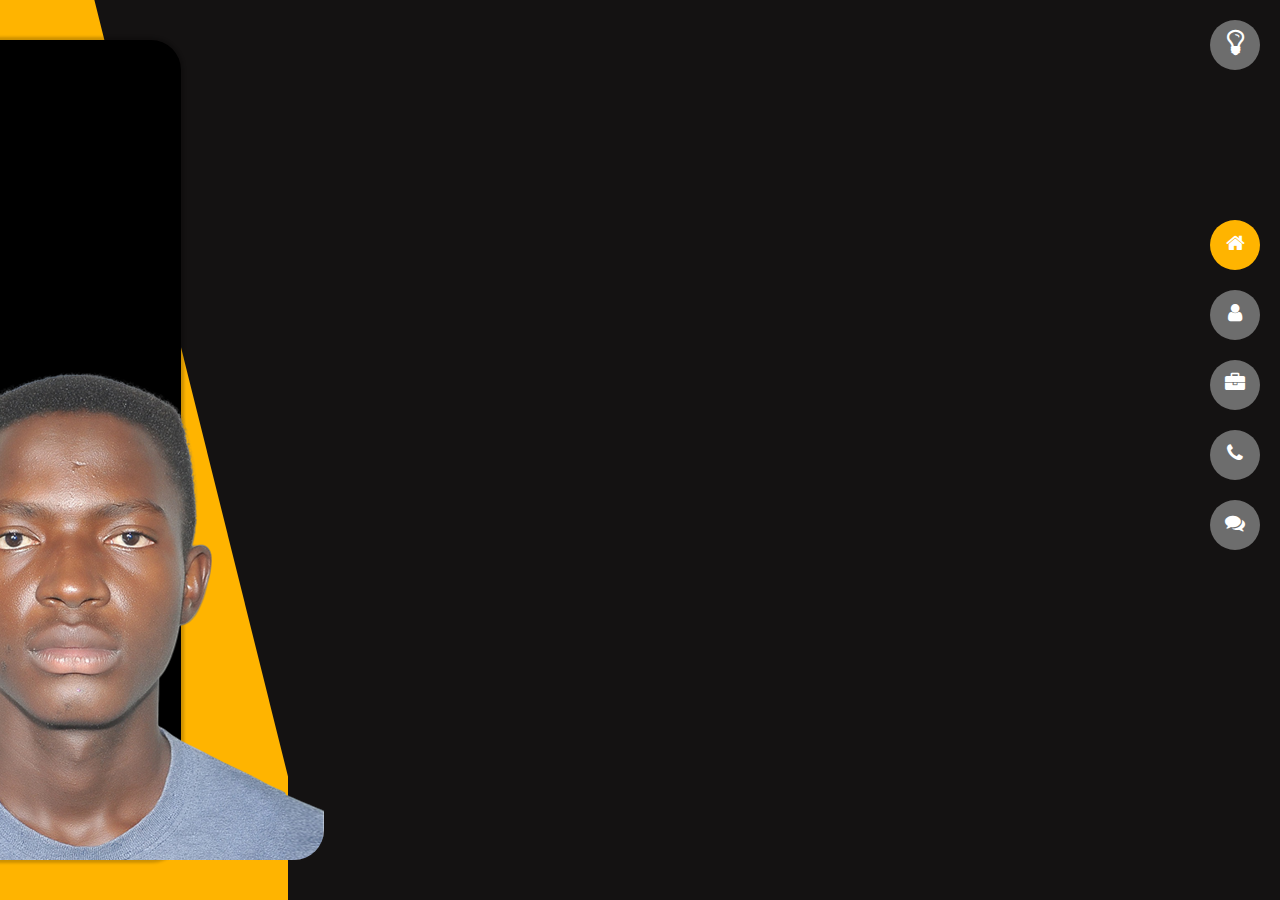
==== index.html @ b3ec1da5 "first commit" ====
<!DOCTYPE html>
<html lang="en">
<head>
    <meta charset="UTF-8">
    <meta http-equiv="X-UA-Compatible" content="IE=edge">
    <meta name="viewport" content="width=device-width, initial-scale=1.0">
    <title>Document</title>
    <link rel="stylesheet" href="style.css">
    <link rel="stylesheet" href="https://cdnjs.cloudflare.com/ajax/libs/font-awesome/4.7.0/css/font-awesome.min.css">
</head>
<body>
    <div class="container">
        <div class="yellow"></div>
        <div class="picture" style="display: flex">
            <div class="images"><img src="./images/CYUBAHIRO_Theotime.png" alt=""></div>
        </div>

        <div class="slideBar">
            <ul>
                <li><div class="dot"><i class="fa fa-lightbulb-o" style="font-size:30px;color:white;margin-top: 7px;"></i></div> </li>
                <div style="margin-top: 150px">
                    <li>
                        <a href="index.html">
                            <div class="dot" id="active">
                                <i class="fa fa-home" style="font-size:20px;color:white;margin-top: 5px;"></i>Home
                            </div>
                        </a>
                    </li>
                    <li>
                        <a href="about.html">
                            <div class="dot"><i class="fa fa-user" style="font-size:20px;color:white;margin-top: 5px;"></i>
                            </div>
                        </a>
                    </li>
                    <li><div class="dot"><i class="fa fa-briefcase" style="font-size:20px;color:white;margin-top: 5px;"></i></div></li>
                    <li><div class="dot"><i class="fa fa-phone" style="font-size:20px;color:white;margin-top: 5px;"></i></div></li>
                    <li><div class="dot"><i class="fa fa-comments" style="font-size:20px;color:white;margin-top: 5px;"></i></div></li>
                </div>
            </ul>
        </div>
    </div>
</body>
</html>
---- style.css ----
body{
    background-color: #141212;
}

html,body{
    margin: 0;
    padding: 0;
}

a{
    text-decoration: none;
}

.container{
    display: flex;

}

/* .head{
   min-width: 100vh; 
   background-color: yellow;
   height: 15%;
   text-align: center;
   vertical-align: middle;
   line-height: 90px; 
   font-size: 100px;
   color: rgba(185,182,182,25);
   position: relative;
    z-index:100;
} */
.head{
    min-width: 100%;
    /* background-color: yellow; */
   height: 15%;
    text-align: center;
   vertical-align: middle;
   line-height: 90px;
    position: absolute;
    font-size: 70px;
    z-index:100;
    color: #FFB400;
    opacity: 100%;
    font-weight: bold;
}

#behind{
    min-width: 100%;
    vertical-align: middle;
    line-height: 90px;
    margin-left: 600px;
    font-size: 90px;
    color: rgba(185,182,182,15);
    opacity: 0.2;
    font-weight: bold;
}

.yellow::before{
    background-color: #141212;
    height: 150%;
    width: 150%;
    position: absolute;
    content: '';
    transform: rotate(-14deg);
    left: 70%;
    top: -30%;
}

.yellow{
    position: relative;
    background-color: #FFB400;
    min-height: 100vh;
    width: 26.3%;
    overflow: hidden;
}

.picture{
    position: relative;
    background-color: #000000;
    min-height: 88vh;
    width: 32.5%;
    margin: 40px;
    border-radius: 30px;
    right: 56vh;
    box-shadow: 0px 0px 3px 3px rgba(0,0,0,0.2);
}

img{
    position: absolute;
    bottom: 0px;
    border-radius: 30px;
}

.slideBar{
    background-color: #141212;
    min-height: 100vh;
    margin-left: 425px;
}
#active{
    background: #FFB400;
}

.dot {
    width: 50px;
    height: 50px;
    line-height: 50px;
    border-radius: 50%;
    background: #6D6D6D;
    color: #fff;
    text-align: center;
    margin: 20px;
    overflow: hidden;
}
.dot1 {
    line-height: 25px;
    border-radius: 50px ;
    background: #FFB400;
}

/* .dot:hover{
    width: 100px;
} */

li{

    list-style-type: none
}

.container-fluid{
    background-color: #000000;
    min-height: 100vh;
    width: 100%;
    display: flex;
}

.content-about{
    width: 91%;
    min-height: 100vh;
}

.sidebar{
    width: 9%;
    min-height: 100vh;
    background-color: #000000;
}

.abouts{
    display: flex;
    min-height: 85%;
}

.information{
    width: 40%;
    margin: 50px;
}

.experince{
    width: 60%;
    background-color: blue;
}
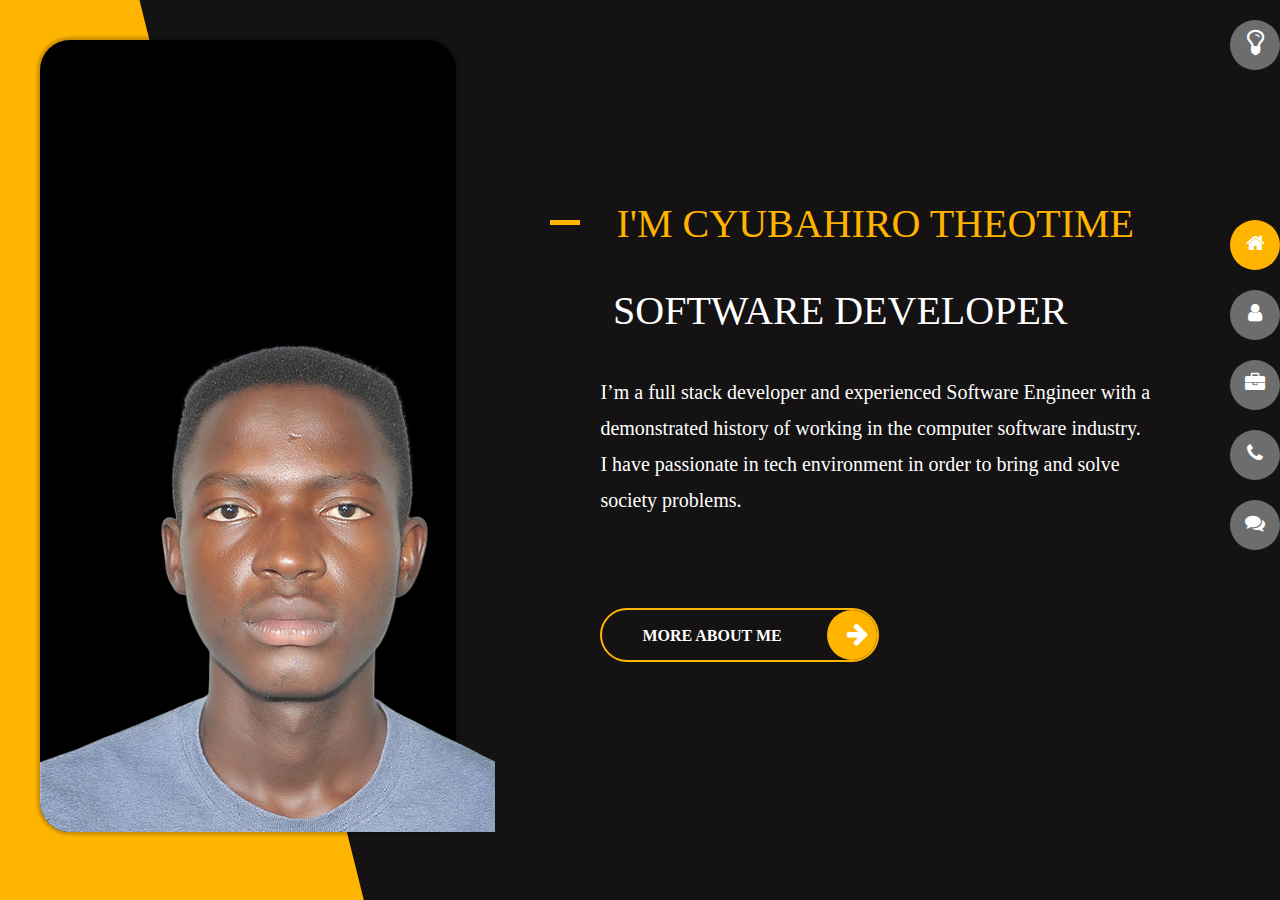
==== commit 5c612dd7: "finish working on index page" ====
--- a/index.html
+++ b/index.html
@@ -1,5 +1,6 @@
 <!DOCTYPE html>
 <html lang="en">
+
 <head>
     <meta charset="UTF-8">
     <meta http-equiv="X-UA-Compatible" content="IE=edge">
@@ -8,13 +9,88 @@
     <link rel="stylesheet" href="style.css">
     <link rel="stylesheet" href="https://cdnjs.cloudflare.com/ajax/libs/font-awesome/4.7.0/css/font-awesome.min.css">
 </head>
+
 <body>
     <div class="container">
-        <div class="yellow"></div>
+        <div class="leftSide">
+            <div class="yellow">
+                <div class="picture" style="display: flex">
+                    <div class="images"><img src="./images/CYUBAHIRO_Theotime.png" alt=""></div>
+                </div>
+            </div>
+        </div>
+        <div class="middleSide">
+            <div style="width: 30px; height: 5px; background-color: #FFB400;margin-top: 220px;"></div>
+            <div style="margin-left: 20px;">
+                <p style="color: #FFB400; text-align: center;margin-top: 200px; font-size:40px;"> I'M CYUBAHIRO THEOTIME
+                </p>
+                <p style="color: white; text-align: center;font-size:40px; margin-right: 70px;">SOFTWARE DEVELOPER</p>
+                <p style="color: white; font-size: 20px; line-height: 1.8;">I’m a full stack developer and experienced
+                    Software Engineer with a <br>
+                    demonstrated history of working in the computer software industry. <br>
+                    I have passionate in tech environment in order to bring and solve <br>
+                    society problems. </p>
+
+                <a href="about.html">
+                    <div
+                    style="margin-top: 90px; border: 2px solid #FFB400; border-radius: 50px; display: flex; width: 50%; height: 50px; background-color: rgb(255, 180, 0, 0); line-height: 50px;">
+                    <div style="width: 75%;">
+                        <span
+                            style="text-align: center;vertical-align: middle;line-height: 50px; margin-left: 40px; color: white; font-weight: bold;">MORE ABOUT ME</span>
+                    </div>
+                    <div class="dot1" style="width: 20%; margin-left: 35px;">
+                        <i class="fa fa-arrow-right"
+                            style="margin-left: 20px; font-size:25px; line-height: 50px; color:white"></i>
+                    </div>
+                </div>
+                </a>
+            </div>
+        </div>
+        <div class="rightSide">
+            <ul>
+                <li>
+                    <div class="dot"><i class="fa fa-lightbulb-o"
+                            style="font-size:30px;color:white;margin-top: 7px;"></i></div>
+                </li>
+                <div style="margin-top: 150px">
+                    <li>
+                        <a href="index.html">
+                            <div class="dot" id="active">
+                                <i class="fa fa-home" style="font-size:20px;color:white;margin-top: 5px;"></i>Home
+                            </div>
+                        </a>
+                    </li>
+                    <li>
+                        <a href="about.html">
+                            <div class="dot"><i class="fa fa-user"
+                                    style="font-size:20px;color:white;margin-top: 5px;"></i>
+                            </div>
+                        </a>
+                    </li>
+                    <li>
+                        <div class="dot"><i class="fa fa-briefcase"
+                                style="font-size:20px;color:white;margin-top: 5px;"></i></div>
+                    </li>
+                    <li>
+                        <div class="dot"><i class="fa fa-phone" style="font-size:20px;color:white;margin-top: 5px;"></i>
+                        </div>
+                    </li>
+                    <li>
+                        <div class="dot"><i class="fa fa-comments"
+                                style="font-size:20px;color:white;margin-top: 5px;"></i></div>
+                    </li>
+                </div>
+        </div>
+    </div>
+</body>
+
+</html>
+
+<!-- <div class="yellow"></div>
         <div class="picture" style="display: flex">
             <div class="images"><img src="./images/CYUBAHIRO_Theotime.png" alt=""></div>
         </div>
-
+        
         <div class="slideBar">
             <ul>
                 <li><div class="dot"><i class="fa fa-lightbulb-o" style="font-size:30px;color:white;margin-top: 7px;"></i></div> </li>
@@ -37,7 +113,4 @@
                     <li><div class="dot"><i class="fa fa-comments" style="font-size:20px;color:white;margin-top: 5px;"></i></div></li>
                 </div>
             </ul>
-        </div>
-    </div>
-</body>
-</html>+        </div> -->--- a/style.css
+++ b/style.css
@@ -15,6 +15,120 @@
     display: flex;
 
 }
+
+.leftSide {
+    width: 43%;
+    min-height: 100vh;
+}
+
+.yellow::before{
+    background-color: #141212;
+    height: 150%;
+    width: 100%;
+    position: absolute;
+    content: '';
+    transform: rotate(-14deg);
+    left: 50%;
+    top: -30%;
+}
+
+.yellow{
+    position: relative;
+    background-color: #FFB400;
+    min-height: 100vh;
+    width: 90%;
+    overflow: hidden;
+}
+
+.middleSide {
+    width: 50%;
+    min-height: 100vh;
+    display: flex;
+}
+
+.rightSide {
+    width: 7%;
+    min-height: 100vh;
+}
+
+.dot {
+    width: 50px;
+    height: 50px;
+    line-height: 50px;
+    border-radius: 50%;
+    background: #6D6D6D;
+    color: #fff;
+    text-align: center;
+    margin: 20px 0px 0px 0px;
+    overflow: hidden;
+}
+
+.picture{
+    position: relative;
+    background-color: #000000;
+    min-height: 88vh;
+    width: 84%;
+    margin: 40px;
+    border-radius: 30px;
+    /* right: 56vh; */
+    box-shadow: 0px 0px 3px 3px rgba(0,0,0,0.2);
+}
+
+img{
+    position: absolute;
+    bottom: 0px;
+    border-radius: 30px;
+}
+
+.dot1 {
+    line-height: 50px;
+    border-radius: 50px ;
+    background: #FFB400;
+}
+
+.bigButton:hover{
+    background-color: #FFB400;
+}
+
+
+
+
+
+
+
+
+
+
+
+
+
+
+
+
+
+
+
+
+
+
+
+
+
+
+
+
+
+
+
+
+
+
+
+
+
+
+
+
 
 /* .head{
    min-width: 100vh; 
@@ -54,41 +168,9 @@
     font-weight: bold;
 }
 
-.yellow::before{
-    background-color: #141212;
-    height: 150%;
-    width: 150%;
-    position: absolute;
-    content: '';
-    transform: rotate(-14deg);
-    left: 70%;
-    top: -30%;
-}
-
-.yellow{
-    position: relative;
-    background-color: #FFB400;
-    min-height: 100vh;
-    width: 26.3%;
-    overflow: hidden;
-}
-
-.picture{
-    position: relative;
-    background-color: #000000;
-    min-height: 88vh;
-    width: 32.5%;
-    margin: 40px;
-    border-radius: 30px;
-    right: 56vh;
-    box-shadow: 0px 0px 3px 3px rgba(0,0,0,0.2);
-}
-
-img{
-    position: absolute;
-    bottom: 0px;
-    border-radius: 30px;
-}
+
+
+
 
 .slideBar{
     background-color: #141212;
@@ -99,7 +181,7 @@
     background: #FFB400;
 }
 
-.dot {
+/* .dot {
     width: 50px;
     height: 50px;
     line-height: 50px;
@@ -109,12 +191,7 @@
     text-align: center;
     margin: 20px;
     overflow: hidden;
-}
-.dot1 {
-    line-height: 25px;
-    border-radius: 50px ;
-    background: #FFB400;
-}
+} */
 
 /* .dot:hover{
     width: 100px;
@@ -156,4 +233,12 @@
 .experince{
     width: 60%;
     background-color: blue;
+}
+
+.content{
+    background-color: blue; 
+    color: white;text-align: center;
+    vertical-align: middle; 
+    margin-left: 700px;
+    width: 60%;
 }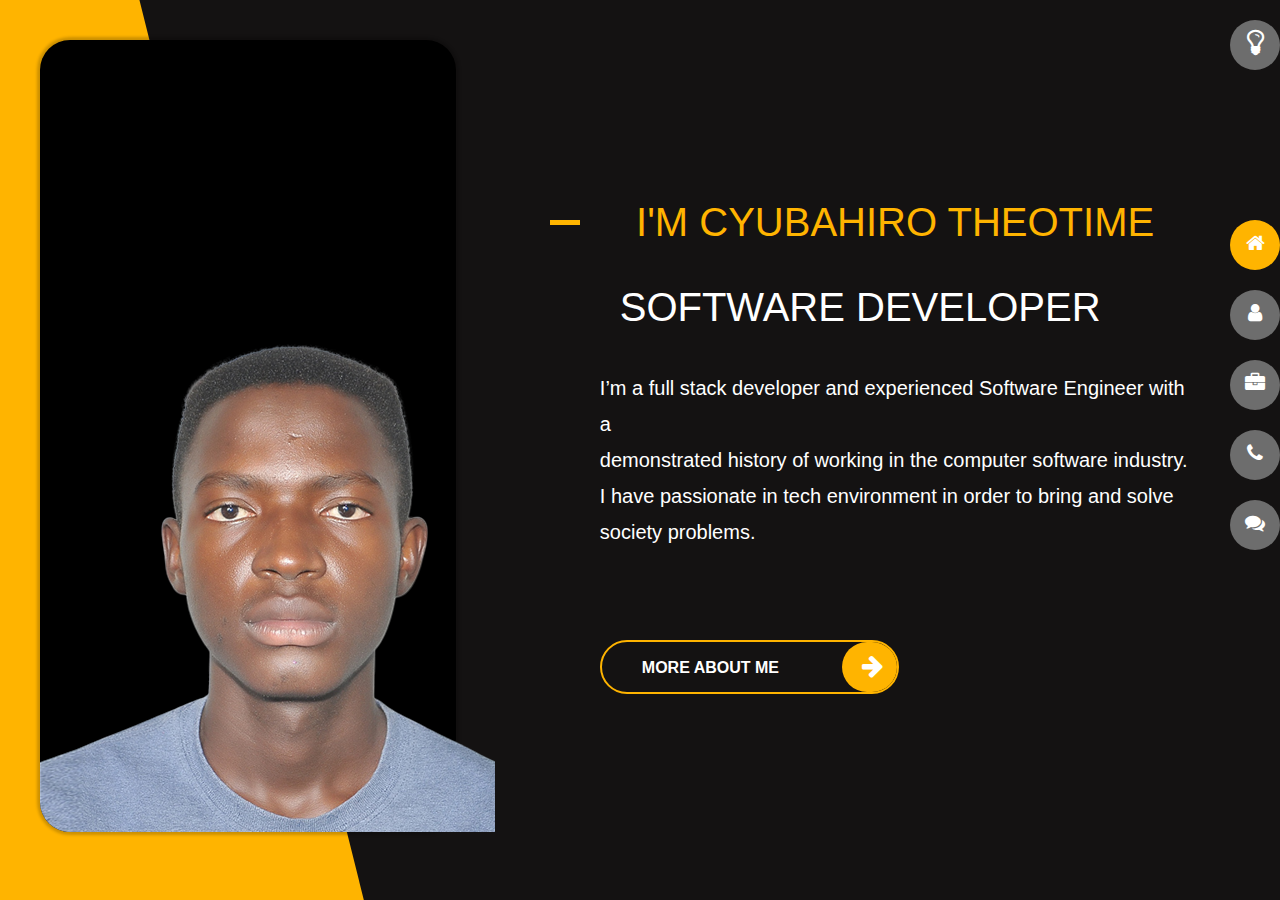
==== commit c473273d: "finish working on blog and project pages" ====
--- a/index.html
+++ b/index.html
@@ -15,7 +15,7 @@
         <div class="leftSide">
             <div class="yellow">
                 <div class="picture" style="display: flex">
-                    <div class="images"><img src="./images/CYUBAHIRO_Theotime.png" alt=""></div>
+                    <div class="images"><img class="image1" src="./images/CYUBAHIRO_Theotime.png" alt=""></div>
                 </div>
             </div>
         </div>
@@ -33,16 +33,17 @@
 
                 <a href="about.html">
                     <div
-                    style="margin-top: 90px; border: 2px solid #FFB400; border-radius: 50px; display: flex; width: 50%; height: 50px; background-color: rgb(255, 180, 0, 0); line-height: 50px;">
-                    <div style="width: 75%;">
-                        <span
-                            style="text-align: center;vertical-align: middle;line-height: 50px; margin-left: 40px; color: white; font-weight: bold;">MORE ABOUT ME</span>
+                        style="margin-top: 90px; border: 2px solid #FFB400; border-radius: 50px; display: flex; width: 50%; height: 50px; background-color: rgb(255, 180, 0, 0); line-height: 50px;">
+                        <div style="width: 75%;">
+                            <span
+                                style="text-align: center;vertical-align: middle;line-height: 50px; margin-left: 40px; color: white; font-weight: bold;">MORE
+                                ABOUT ME</span>
+                        </div>
+                        <div class="dot1" style="width: 20%; margin-left: 35px;">
+                            <i class="fa fa-arrow-right"
+                                style="margin-left: 20px; font-size:25px; line-height: 50px; color:white"></i>
+                        </div>
                     </div>
-                    <div class="dot1" style="width: 20%; margin-left: 35px;">
-                        <i class="fa fa-arrow-right"
-                            style="margin-left: 20px; font-size:25px; line-height: 50px; color:white"></i>
-                    </div>
-                </div>
                 </a>
             </div>
         </div>
@@ -63,54 +64,33 @@
                     <li>
                         <a href="about.html">
                             <div class="dot"><i class="fa fa-user"
-                                    style="font-size:20px;color:white;margin-top: 5px;"></i>
+                                    style="font-size:20px;color:white;margin-top: 5px;"></i> About
                             </div>
                         </a>
                     </li>
                     <li>
-                        <div class="dot"><i class="fa fa-briefcase"
-                                style="font-size:20px;color:white;margin-top: 5px;"></i></div>
+                        <a href="project.html">
+                            <div class="dot"><i class="fa fa-briefcase"
+                                style="font-size:20px;color:white;margin-top: 5px;"></i> Project
+                        </div>
+                        </a>
                     </li>
                     <li>
-                        <div class="dot"><i class="fa fa-phone" style="font-size:20px;color:white;margin-top: 5px;"></i>
-                        </div>
+                        <a href="contact.html">
+                            <div class="dot"><i class="fa fa-phone" style="font-size:20px;color:white;margin-top: 5px;"></i> Contact
+                            </div>
+                        </a>
                     </li>
                     <li>
-                        <div class="dot"><i class="fa fa-comments"
-                                style="font-size:20px;color:white;margin-top: 5px;"></i></div>
+                        <a href="blog.html">
+                            <div class="dot"><i class="fa fa-comments"
+                                style="font-size:20px;color:white;margin-top: 5px;"></i> Blog
+                            </div>
+                        </a>
                     </li>
                 </div>
         </div>
     </div>
 </body>
 
-</html>
-
-<!-- <div class="yellow"></div>
-        <div class="picture" style="display: flex">
-            <div class="images"><img src="./images/CYUBAHIRO_Theotime.png" alt=""></div>
-        </div>
-        
-        <div class="slideBar">
-            <ul>
-                <li><div class="dot"><i class="fa fa-lightbulb-o" style="font-size:30px;color:white;margin-top: 7px;"></i></div> </li>
-                <div style="margin-top: 150px">
-                    <li>
-                        <a href="index.html">
-                            <div class="dot" id="active">
-                                <i class="fa fa-home" style="font-size:20px;color:white;margin-top: 5px;"></i>Home
-                            </div>
-                        </a>
-                    </li>
-                    <li>
-                        <a href="about.html">
-                            <div class="dot"><i class="fa fa-user" style="font-size:20px;color:white;margin-top: 5px;"></i>
-                            </div>
-                        </a>
-                    </li>
-                    <li><div class="dot"><i class="fa fa-briefcase" style="font-size:20px;color:white;margin-top: 5px;"></i></div></li>
-                    <li><div class="dot"><i class="fa fa-phone" style="font-size:20px;color:white;margin-top: 5px;"></i></div></li>
-                    <li><div class="dot"><i class="fa fa-comments" style="font-size:20px;color:white;margin-top: 5px;"></i></div></li>
-                </div>
-            </ul>
-        </div> -->+</html>--- a/style.css
+++ b/style.css
@@ -5,15 +5,26 @@
 html,body{
     margin: 0;
     padding: 0;
+    font-family: Poppins,sans-serif;
 }
 
 a{
     text-decoration: none;
 }
 
+li{
+
+    list-style-type: none
+}
+
 .container{
     display: flex;
 
+}
+
+.main {
+    width: 93%;
+    min-height: 100vh;
 }
 
 .leftSide {
@@ -74,7 +85,7 @@
     box-shadow: 0px 0px 3px 3px rgba(0,0,0,0.2);
 }
 
-img{
+.image1{
     position: absolute;
     bottom: 0px;
     border-radius: 30px;
@@ -86,75 +97,18 @@
     background: #FFB400;
 }
 
-.bigButton:hover{
-    background-color: #FFB400;
-}
-
-
-
-
-
-
-
-
-
-
-
-
-
-
-
-
-
-
-
-
-
-
-
-
-
-
-
-
-
-
-
-
-
-
-
-
-
-
-
-
-
-/* .head{
-   min-width: 100vh; 
-   background-color: yellow;
-   height: 15%;
-   text-align: center;
-   vertical-align: middle;
-   line-height: 90px; 
-   font-size: 100px;
-   color: rgba(185,182,182,25);
-   position: relative;
-    z-index:100;
-} */
 .head{
     min-width: 100%;
-    /* background-color: yellow; */
    height: 15%;
     text-align: center;
    vertical-align: middle;
    line-height: 90px;
     position: absolute;
-    font-size: 70px;
+    font-size: 50px;
     z-index:100;
     color: #FFB400;
     opacity: 100%;
-    font-weight: bold;
+    font-weight: 800;
 }
 
 #behind{
@@ -169,76 +123,89 @@
 }
 
 
-
-
-
-.slideBar{
-    background-color: #141212;
-    min-height: 100vh;
-    margin-left: 425px;
-}
 #active{
     background: #FFB400;
 }
 
-/* .dot {
-    width: 50px;
-    height: 50px;
-    line-height: 50px;
-    border-radius: 50%;
-    background: #6D6D6D;
-    color: #fff;
-    text-align: center;
+.content{
+    height: 85%;
+    display: flex;
     margin: 20px;
-    overflow: hidden;
-} */
-
-/* .dot:hover{
-    width: 100px;
-} */
-
-li{
-
-    list-style-type: none
-}
-
-.container-fluid{
-    background-color: #000000;
-    min-height: 100vh;
-    width: 100%;
-    display: flex;
-}
-
-.content-about{
-    width: 91%;
-    min-height: 100vh;
-}
-
-.sidebar{
-    width: 9%;
-    min-height: 100vh;
-    background-color: #000000;
-}
-
-.abouts{
-    display: flex;
-    min-height: 85%;
-}
-
-.information{
-    width: 40%;
-    margin: 50px;
-}
-
-.experince{
-    width: 60%;
+}
+
+#project1{
+    background-color: red;
+    width: 500px;
+    height: 200px;
+    border-radius: 10px;
+    margin: 30px;
+    margin-top: 120px;
+}
+
+#project2{
+    width: 500px;
+    height: 200px;
+    border-radius: 10px;
+    margin: 30px;
+    margin-top: 120px;
+}
+
+#project3{
+    width: 500px;
+    height: 200px;
+    border-radius: 10px;
+    margin: 30px;
+    margin-top: 120px;
+}
+
+.projectImage{
+    border-radius: 10px;
+}
+
+#blog1{
+    width: 500px;
+    height: 400px;
+    border-radius: 10px;
+    margin: 10px;
+    margin-top: 120px;
+}
+
+#blog2{
+    width: 500px;
+    height: 400px;
+    border-radius: 10px;
+    margin: 10px;
+    margin-top: 120px;
+}
+
+#blog3{
+    width: 500px;
+    height: 400px;
+    border-radius: 10px;
+    margin: 10px;
+    margin-top: 120px;
+}
+
+.blogImage{
     background-color: blue;
-}
-
-.content{
-    background-color: blue; 
-    color: white;text-align: center;
-    vertical-align: middle; 
-    margin-left: 700px;
-    width: 60%;
+    width: 100%;
+    height: 250px;
+    border-radius: 10px 10px 0px 0px;
+}
+
+.blogImage img {
+    border-radius: 10px 10px 0px 0px;
+}
+
+.line{
+    background-color: #FFB400;
+    width: 100%;
+    height: 10px;
+}
+
+.blogContent{
+    background-color: #333333;
+    width: 100%;
+    height: 210px;
+    border-radius: 0px 0px 10px 10px;
 }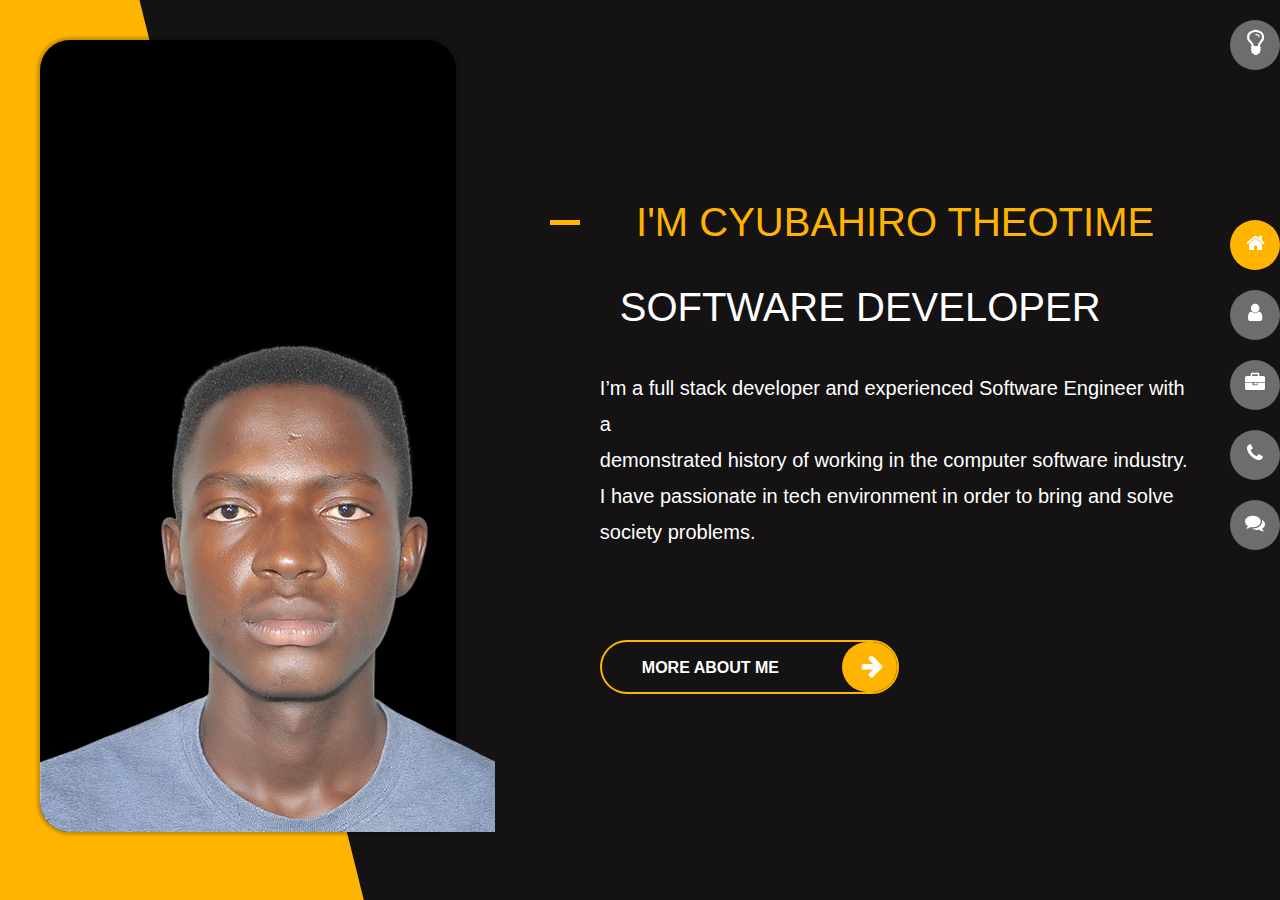
==== commit fe672087: "make side bar fixed and add skills and information about me in about page" ====
--- a/index.html
+++ b/index.html
@@ -47,7 +47,7 @@
                 </a>
             </div>
         </div>
-        <div class="rightSide">
+        <div class="rightSide" style="position: sticky; position: fixed; right: 0">
             <ul>
                 <li>
                     <div class="dot"><i class="fa fa-lightbulb-o"
--- a/style.css
+++ b/style.css
@@ -24,7 +24,6 @@
 
 .main {
     width: 93%;
-    min-height: 100vh;
 }
 
 .leftSide {
@@ -72,6 +71,18 @@
     text-align: center;
     margin: 20px 0px 0px 0px;
     overflow: hidden;
+}
+
+.skill1{
+    width: 50px;
+    height: 50px;
+    border-radius: 50%;
+    color: #fff;
+    text-align: center;
+    overflow: hidden;
+    border: 10px solid #FFB400;
+    padding: 30px;
+    margin-left: 150px;
 }
 
 .picture{
@@ -128,13 +139,16 @@
 }
 
 .content{
-    height: 85%;
     display: flex;
     margin: 20px;
 }
 
+.content-about{
+    width: 100%;
+    height: 75vh;
+}
+
 #project1{
-    background-color: red;
     width: 500px;
     height: 200px;
     border-radius: 10px;
@@ -187,7 +201,6 @@
 }
 
 .blogImage{
-    background-color: blue;
     width: 100%;
     height: 250px;
     border-radius: 10px 10px 0px 0px;
@@ -208,4 +221,76 @@
     width: 100%;
     height: 210px;
     border-radius: 0px 0px 10px 10px;
-}+}
+
+.information{
+    min-height: 80%;
+    width: 40%;
+    margin: 50px;
+}
+
+.message{
+    height: 50%;
+    width: 60%;
+    margin: 70px;
+}
+
+form{
+    text-align: center;
+    margin: 1000px;
+}
+
+.dot2 {
+    width: 50px;
+    height: 50px;
+    line-height: 50px;
+    border-radius: 50%;
+    background: #6D6D6D;
+    color: #fff;
+    text-align: center;
+    margin: 20px 0px 0px 0px;
+    overflow: hidden;
+    margin-left: 20px;
+}
+
+input{
+    background-color: #333333;
+    width: 300px;
+    height: 40px;
+    border-radius: 30px;
+    /* position:absolute; */
+    margin-bottom:20px;
+}
+
+.inputEmail{
+    width: 600px;
+    height: 40px;
+    border-radius: 30px;
+}
+text{
+    border-radius: 30px;
+}
+
+.personalInfo{
+    width: 50%;
+    height: 100%;
+    background-color: #FFB400;
+}
+
+.info{
+    padding: 30px;
+    width: 80%;
+    height: 90%;
+    margin-left: 30px;
+    
+}
+
+.skills{
+    width: 100%;
+    height: 50%;
+}
+
+.education{
+    width: 100%;
+    height: 50%;
+}
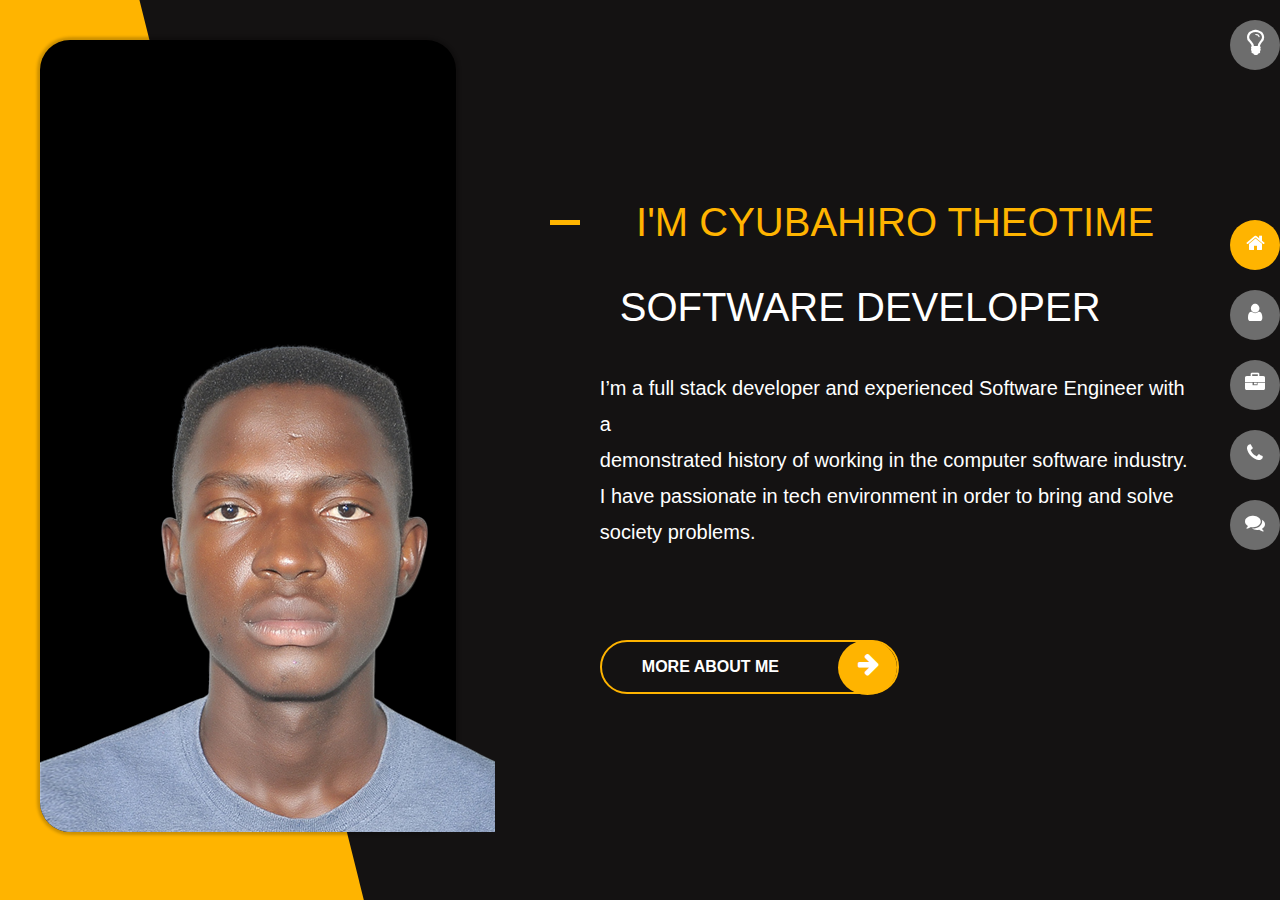
==== commit 67456b87: "create responsiveness of home page" ====
--- a/index.html
+++ b/index.html
@@ -20,75 +20,153 @@
             </div>
         </div>
         <div class="middleSide">
-            <div style="width: 30px; height: 5px; background-color: #FFB400;margin-top: 220px;"></div>
-            <div style="margin-left: 20px;">
-                <p style="color: #FFB400; text-align: center;margin-top: 200px; font-size:40px;"> I'M CYUBAHIRO THEOTIME
-                </p>
-                <p style="color: white; text-align: center;font-size:40px; margin-right: 70px;">SOFTWARE DEVELOPER</p>
-                <p style="color: white; font-size: 20px; line-height: 1.8;">I’m a full stack developer and experienced
-                    Software Engineer with a <br>
-                    demonstrated history of working in the computer software industry. <br>
-                    I have passionate in tech environment in order to bring and solve <br>
-                    society problems. </p>
+            <div class="smallLine"></div>
+            <div class="modeReponsive">
+                <div class="dotMode"><i class="fa fa-lightbulb-o"
+                        style="font-size:30px;color:white;margin-top: 7px;"></i></div>
+            </div>
+            <div class="homeContent">
+                <div class="imageCenter">
+                    <div class="imagesResponsive"><img src="./images/CYUBAHIRO_Theotime.png" alt=""></div>
+                </div>
+                <div class="introduction">
+                    <div>
+                        <p class="names"> I'M CYUBAHIRO THEOTIME
+                        </p>
+                        <p class="software">SOFTWARE DEVELOPER</p>
+                        <p class="aboutMe">I’m a full stack developer and experienced
+                            Software Engineer with a <br>
+                            demonstrated history of working in the computer software industry. <br>
+                            I have passionate in tech environment in order to bring and solve <br>
+                            society problems. </p>
+                    </div>
+                </div>
 
-                <a href="about.html">
-                    <div
-                        style="margin-top: 90px; border: 2px solid #FFB400; border-radius: 50px; display: flex; width: 50%; height: 50px; background-color: rgb(255, 180, 0, 0); line-height: 50px;">
-                        <div style="width: 75%;">
-                            <span
-                                style="text-align: center;vertical-align: middle;line-height: 50px; margin-left: 40px; color: white; font-weight: bold;">MORE
-                                ABOUT ME</span>
-                        </div>
-                        <div class="dot1" style="width: 20%; margin-left: 35px;">
-                            <i class="fa fa-arrow-right"
-                                style="margin-left: 20px; font-size:25px; line-height: 50px; color:white"></i>
-                        </div>
+                <div class="aboutBottom">
+                    <div>
+                        <a href="about.html">
+                            <div class="roundButton">
+                                <div class="more1">
+                                    <span class="more">MORE
+                                        ABOUT ME</span>
+                                </div>
+                                <div class="dot1">
+                                    <i class="fa fa-arrow-right"
+                                        style="margin-left: 20px; font-size:25px; line-height: 50px; color:white"></i>
+                                </div>
+                            </div>
+                        </a>
                     </div>
-                </a>
+                </div>
             </div>
         </div>
-        <div class="rightSide" style="position: sticky; position: fixed; right: 0">
+        <div class="rightSide">
             <ul>
-                <li>
-                    <div class="dot"><i class="fa fa-lightbulb-o"
-                            style="font-size:30px;color:white;margin-top: 7px;"></i></div>
-                </li>
-                <div style="margin-top: 150px">
+                <div>
                     <li>
-                        <a href="index.html">
-                            <div class="dot" id="active">
-                                <i class="fa fa-home" style="font-size:20px;color:white;margin-top: 5px;"></i>Home
-                            </div>
-                        </a>
-                    </li>
-                    <li>
-                        <a href="about.html">
-                            <div class="dot"><i class="fa fa-user"
-                                    style="font-size:20px;color:white;margin-top: 5px;"></i> About
-                            </div>
-                        </a>
-                    </li>
-                    <li>
-                        <a href="project.html">
-                            <div class="dot"><i class="fa fa-briefcase"
-                                style="font-size:20px;color:white;margin-top: 5px;"></i> Project
-                        </div>
-                        </a>
-                    </li>
-                    <li>
-                        <a href="contact.html">
-                            <div class="dot"><i class="fa fa-phone" style="font-size:20px;color:white;margin-top: 5px;"></i> Contact
-                            </div>
-                        </a>
-                    </li>
-                    <li>
-                        <a href="blog.html">
-                            <div class="dot"><i class="fa fa-comments"
-                                style="font-size:20px;color:white;margin-top: 5px;"></i> Blog
-                            </div>
-                        </a>
+                        <div class="dot"><i class="fa fa-lightbulb-o"
+                                style="font-size:30px;color:white;margin-top: 7px;"></i></div>
                     </li>
                 </div>
+                <div style="margin-top: 150px">
+                    <div>
+                        <li>
+                            <a href="index.html">
+                                <div class="dot" id="active">
+                                    <i class="fa fa-home" style="font-size:20px;color:white;margin-top: 5px;"></i>Home
+                                </div>
+                            </a>
+                        </li>
+                    </div>
+                    <div>
+                        <li>
+                            <a href="about.html">
+                                <div class="dot"><i class="fa fa-user"
+                                        style="font-size:20px;color:white;margin-top: 5px;"></i> About
+                                </div>
+                            </a>
+                        </li>
+                    </div>
+                    <div>
+                        <li>
+                            <a href="project.html">
+                                <div class="dot"><i class="fa fa-briefcase"
+                                        style="font-size:20px;color:white;margin-top: 5px;"></i> Project
+                                </div>
+                            </a>
+                        </li>
+                    </div>
+                    <div>
+                        <li>
+                            <a href="contact.html">
+                                <div class="dot"><i class="fa fa-phone"
+                                        style="font-size:20px;color:white;margin-top: 5px;"></i> Contact
+                                </div>
+                            </a>
+                        </li>
+                    </div>
+                    <div>
+                        <li>
+                            <a href="blog.html">
+                                <div class="dot"><i class="fa fa-comments"
+                                        style="font-size:20px;color:white;margin-top: 5px;"></i> Blog
+                                </div>
+                            </a>
+                        </li>
+                    </div>
+                </div>
+            </ul>
+        </div>
+        <div class="rightSideResponsive">
+            <div class="links">
+                <ul>
+                    <div>
+                        <li>
+                            <a href="index.html">
+                                <div class="dot" id="active">
+                                    <i class="fa fa-home" style="font-size:20px;color:white;margin-top: 5px;"></i>Home
+                                </div>
+                            </a>
+                        </li>
+                    </div>
+                    <div>
+                        <li>
+                            <a href="about.html">
+                                <div class="dot"><i class="fa fa-user"
+                                        style="font-size:20px;color:white;margin-top: 5px;"></i> About
+                                </div>
+                            </a>
+                        </li>
+                    </div>
+                    <div>
+                        <li>
+                            <a href="project.html">
+                                <div class="dot"><i class="fa fa-briefcase"
+                                        style="font-size:20px;color:white;margin-top: 5px;"></i> Project
+                                </div>
+                            </a>
+                        </li>
+                    </div>
+                    <div>
+                        <li>
+                            <a href="contact.html">
+                                <div class="dot"><i class="fa fa-phone"
+                                        style="font-size:20px;color:white;margin-top: 5px;"></i> Contact
+                                </div>
+                            </a>
+                        </li>
+                    </div>
+                    <div>
+                        <li>
+                            <a href="blog.html">
+                                <div class="dot"><i class="fa fa-comments"
+                                        style="font-size:20px;color:white;margin-top: 5px;"></i> Blog
+                                </div>
+                            </a>
+                        </li>
+                    </div>
+                </ul>
+            </div>
         </div>
     </div>
 </body>
--- a/style.css
+++ b/style.css
@@ -1,5 +1,9 @@
 body{
     background-color: #141212;
+}
+
+*{
+    color: white;
 }
 
 html,body{
@@ -19,6 +23,8 @@
 
 .container{
     display: flex;
+    background-color: #141212;
+    height: 100vh;
 
 }
 
@@ -59,9 +65,14 @@
 .rightSide {
     width: 7%;
     min-height: 100vh;
+    /* position: sticky;  */
+    position: fixed; 
+    right: 0
 }
 
 .dot {
+    /* margin-left: 35px; */
+    
     width: 50px;
     height: 50px;
     line-height: 50px;
@@ -103,8 +114,9 @@
 }
 
 .dot1 {
-    line-height: 50px;
-    border-radius: 50px ;
+    width: 20%;
+    height:110%;
+    border-radius: 50%;
     background: #FFB400;
 }
 
@@ -294,3 +306,225 @@
     width: 100%;
     height: 50%;
 }
+
+.imagesResponsive, .imageCenter{
+    display: none;
+}
+
+.smallLine{
+    width: 30px; 
+    height: 5px; 
+    background-color: #FFB400;
+    margin-top: 220px;
+}
+
+.homeContent{
+    margin-left: 20px;
+}
+
+.names{
+    color: #FFB400; 
+    text-align: center;
+    margin-top: 200px; 
+    font-size:40px;
+}
+
+.software{
+    color: white; 
+    text-align: center;
+    font-size:40px; 
+    margin-right: 70px;
+}
+
+.aboutMe{
+    color: white; 
+    font-size: 20px; 
+    line-height: 1.8;
+}
+
+.roundButton{
+    margin-top: 90px; 
+    border: 2px solid #FFB400; 
+    border-radius: 50px; 
+    display: flex; 
+    width: 50%; 
+    height: 50px; 
+    background-color: rgb(255, 180, 0, 0);
+    align-items: center;
+}
+
+.more{
+    text-align: center;
+    vertical-align: middle;
+    line-height: 50px; 
+    margin-left: 40px; 
+    color: white; 
+    font-weight: bold;
+}
+
+.more1{
+    width: 80%;
+}
+
+.modeReponsive{
+    display: none;
+}
+
+.rightSideResponsive{
+    display: none;
+}
+
+/* @media (max-width: 578px){
+    .container{
+        background-color: #141212;
+        display: block;
+        width: 100vh;
+    }
+    .yellow::before{
+        display: none;
+    }
+
+    .middleSide{
+        background-color: yellow;
+    }
+
+    .rightSide{
+        background-color: blue;
+    }
+} */
+
+@media (max-width: 768px) {
+    .container{
+        position: relative;
+    }
+
+    .rightSide, .leftSide, .smallLine, .modeResponsive{
+        display: none;
+    }
+    .middleSide{
+        width: 100%;
+        display: block;
+    }
+
+    .imagesResponsive{
+        display: block;
+        padding-top: 50px;
+    }
+
+    .imagesResponsive img{
+        width: 200px;
+        height: 200px;
+        border-radius: 50%;
+        border: 2px solid #333333;
+    }
+
+    .homeContent{
+        margin-left: 0px;
+    }
+
+    .imageCenter{
+        display: flex;
+        justify-content: center;
+    }
+    .names{
+        margin-top: 30px;
+        font-size: 25px;
+        text-align: center;
+        font-weight: bold;
+    }
+
+    .introduction{
+        display: flex;
+        justify-content: center;
+    }
+
+    .software{
+        color: white; 
+        text-align: center;
+        font-size:25px; 
+        margin-right: 0px;
+        margin-top: -20px;
+        font-weight: bold;
+    }
+
+    .aboutMe{
+        text-align: center;
+        color: white; 
+        font-size: 12px; 
+        margin-top: 40px;
+    }
+
+    .aboutBottom{
+        display: flex;
+        justify-content: center;
+    }
+
+    .roundButton{
+        /* margin-top: 90px;  */
+        border: 2px solid #FFB400; 
+        border-radius: 50px; 
+        display: flex; 
+        width: 100%; 
+        height: 50px; 
+        background-color: rgb(255, 180, 0, 0); 
+        padding: 0px 0px 0px 20px;
+    }
+
+    .more{
+        text-align: center;
+        /* vertical-align: middle; */
+        /* line-height: 50px;  */
+        margin-left: 0px; 
+        color: white; 
+        font-weight: bold;
+    }
+
+    .more1{
+        width: 80%;
+    }
+
+    .dot1 {
+        width: 50px;
+        height: 50px;
+        border-radius: 50% ;
+        background: #FFB400;
+    }
+    .rightSideResponsive{
+        display: block;
+    }
+
+    .links ul{
+        width: 100%;
+        display: flex;
+        position: fixed;
+        left: 0;
+        bottom: -15px;
+        background-color: #333333;
+        /* justify-content: space-around; */
+    }
+
+    .links ul li{
+        margin-left: 10px;
+        margin-bottom: 20px;
+    }
+
+    .modeReponsive{
+        display: flex;
+        justify-content: end;
+        height: 50px;
+    }
+
+    .dotMode {
+        margin: 20px 15px 0px 0px;
+        
+        width: 50px;
+        height: 50px;
+        line-height: 50px;
+        border-radius: 50%;
+        background: #6D6D6D;
+        color: #fff;
+        text-align: center;
+        /* overflow: hidden; */
+    }
+    
+}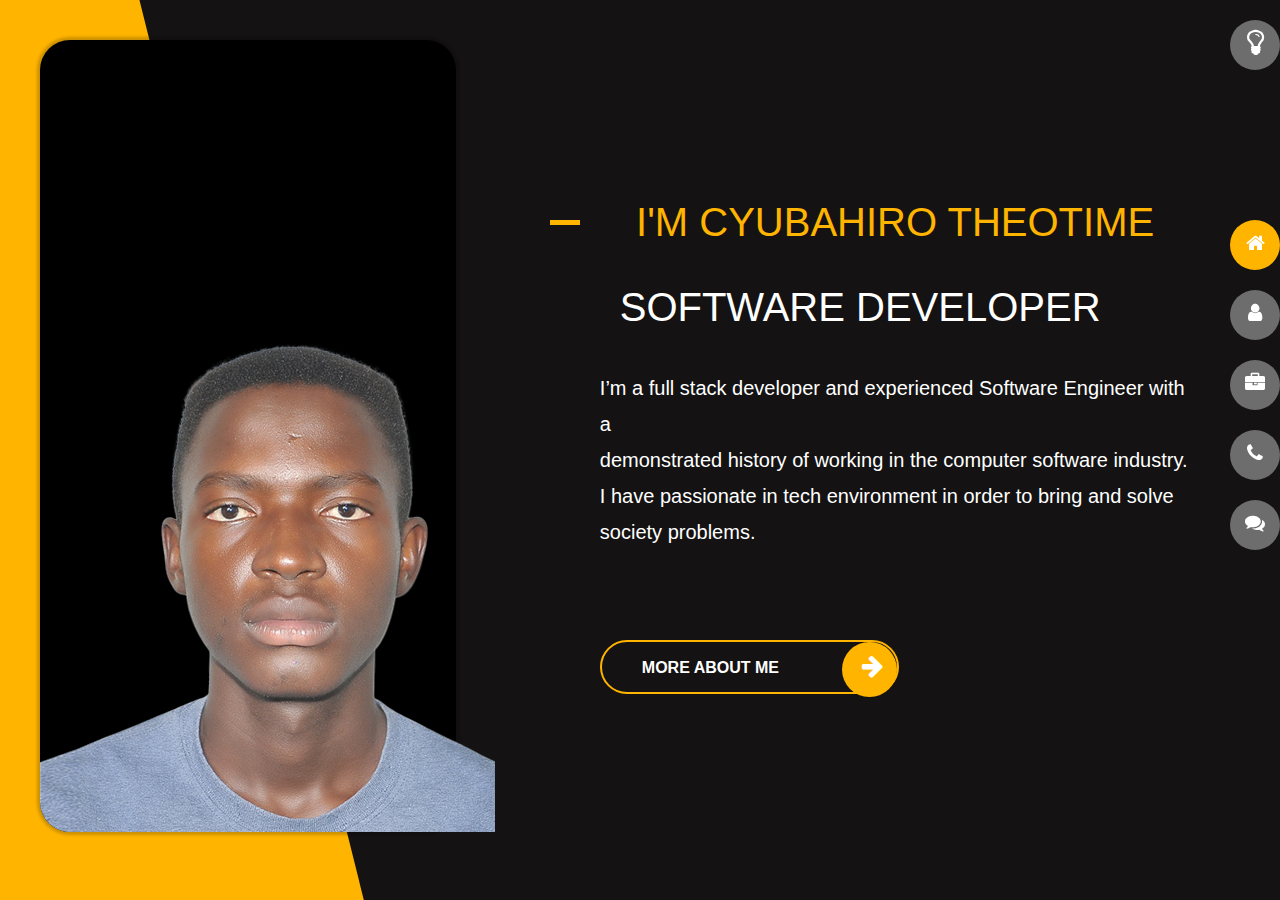
==== commit c1bb4ce3: "editing" ====
--- a/index.html
+++ b/index.html
@@ -20,153 +20,77 @@
             </div>
         </div>
         <div class="middleSide">
-            <div class="smallLine"></div>
-            <div class="modeReponsive">
-                <div class="dotMode"><i class="fa fa-lightbulb-o"
-                        style="font-size:30px;color:white;margin-top: 7px;"></i></div>
-            </div>
-            <div class="homeContent">
-                <div class="imageCenter">
-                    <div class="imagesResponsive"><img src="./images/CYUBAHIRO_Theotime.png" alt=""></div>
-                </div>
-                <div class="introduction">
-                    <div>
-                        <p class="names"> I'M CYUBAHIRO THEOTIME
-                        </p>
-                        <p class="software">SOFTWARE DEVELOPER</p>
-                        <p class="aboutMe">I’m a full stack developer and experienced
-                            Software Engineer with a <br>
-                            demonstrated history of working in the computer software industry. <br>
-                            I have passionate in tech environment in order to bring and solve <br>
-                            society problems. </p>
+            <div style="width: 30px; height: 5px; background-color: #FFB400;margin-top: 220px;"></div>
+            <div style="margin-left: 20px;">
+                <p style="color: #FFB400; text-align: center;margin-top: 200px; font-size:40px;"> I'M CYUBAHIRO THEOTIME
+                </p>
+                <p style="color: white; text-align: center;font-size:40px; margin-right: 70px;">SOFTWARE DEVELOPER</p>
+                <p style="color: white; font-size: 20px; line-height: 1.8;">I’m a full stack developer and experienced
+                    Software Engineer with a <br>
+                    demonstrated history of working in the computer software industry. <br>
+                    I have passionate in tech environment in order to bring and solve <br>
+                    society problems. </p>
+
+                <a href="about.html">
+                    <div
+                        style="margin-top: 90px; border: 2px solid #FFB400; border-radius: 50px; display: flex; width: 50%; height: 50px; background-color: rgb(255, 180, 0, 0); line-height: 50px;">
+                        <div style="width: 75%;">
+                            <span
+                                style="text-align: center;vertical-align: middle;line-height: 50px; margin-left: 40px; color: white; font-weight: bold;">MORE
+                                ABOUT ME</span>
+                        </div>
+                        <div class="dot1" style="width: 20%; margin-left: 35px;">
+                            <i class="fa fa-arrow-right"
+                                style="margin-left: 20px; font-size:25px; line-height: 50px; color:white"></i>
+                        </div>
                     </div>
-                </div>
-
-                <div class="aboutBottom">
-                    <div>
-                        <a href="about.html">
-                            <div class="roundButton">
-                                <div class="more1">
-                                    <span class="more">MORE
-                                        ABOUT ME</span>
-                                </div>
-                                <div class="dot1">
-                                    <i class="fa fa-arrow-right"
-                                        style="margin-left: 20px; font-size:25px; line-height: 50px; color:white"></i>
-                                </div>
-                            </div>
-                        </a>
-                    </div>
-                </div>
+                </a>
             </div>
         </div>
-        <div class="rightSide">
+        <div class="rightSide" style="position: sticky; position: fixed; right: 0">
             <ul>
-                <div>
+                <a href="dashboard.html">
                     <li>
                         <div class="dot"><i class="fa fa-lightbulb-o"
                                 style="font-size:30px;color:white;margin-top: 7px;"></i></div>
                     </li>
+                </a>
+                <div style="margin-top: 150px">
+                    <li>
+                        <a href="index.html">
+                            <div class="dot" id="active">
+                                <i class="fa fa-home" style="font-size:20px;color:white;margin-top: 5px;"></i>Home
+                            </div>
+                        </a>
+                    </li>
+                    <li>
+                        <a href="about.html">
+                            <div class="dot"><i class="fa fa-user"
+                                    style="font-size:20px;color:white;margin-top: 5px;"></i> About
+                            </div>
+                        </a>
+                    </li>
+                    <li>
+                        <a href="project.html">
+                            <div class="dot"><i class="fa fa-briefcase"
+                                style="font-size:20px;color:white;margin-top: 5px;"></i> Project
+                        </div>
+                        </a>
+                    </li>
+                    <li>
+                        <a href="contact.html">
+                            <div class="dot"><i class="fa fa-phone" style="font-size:20px;color:white;margin-top: 5px;"></i> Contact
+                            </div>
+                        </a>
+                    </li>
+                    <li>
+                        <a href="blog.html">
+                            <div class="dot"><i class="fa fa-comments"
+                                style="font-size:20px;color:white;margin-top: 5px;"></i> Blog
+                            </div>
+                        </a>
+                    </li>
                 </div>
-                <div style="margin-top: 150px">
-                    <div>
-                        <li>
-                            <a href="index.html">
-                                <div class="dot" id="active">
-                                    <i class="fa fa-home" style="font-size:20px;color:white;margin-top: 5px;"></i>Home
-                                </div>
-                            </a>
-                        </li>
-                    </div>
-                    <div>
-                        <li>
-                            <a href="about.html">
-                                <div class="dot"><i class="fa fa-user"
-                                        style="font-size:20px;color:white;margin-top: 5px;"></i> About
-                                </div>
-                            </a>
-                        </li>
-                    </div>
-                    <div>
-                        <li>
-                            <a href="project.html">
-                                <div class="dot"><i class="fa fa-briefcase"
-                                        style="font-size:20px;color:white;margin-top: 5px;"></i> Project
-                                </div>
-                            </a>
-                        </li>
-                    </div>
-                    <div>
-                        <li>
-                            <a href="contact.html">
-                                <div class="dot"><i class="fa fa-phone"
-                                        style="font-size:20px;color:white;margin-top: 5px;"></i> Contact
-                                </div>
-                            </a>
-                        </li>
-                    </div>
-                    <div>
-                        <li>
-                            <a href="blog.html">
-                                <div class="dot"><i class="fa fa-comments"
-                                        style="font-size:20px;color:white;margin-top: 5px;"></i> Blog
-                                </div>
-                            </a>
-                        </li>
-                    </div>
-                </div>
-            </ul>
-        </div>
-        <div class="rightSideResponsive">
-            <div class="links">
-                <ul>
-                    <div>
-                        <li>
-                            <a href="index.html">
-                                <div class="dot" id="active">
-                                    <i class="fa fa-home" style="font-size:20px;color:white;margin-top: 5px;"></i>Home
-                                </div>
-                            </a>
-                        </li>
-                    </div>
-                    <div>
-                        <li>
-                            <a href="about.html">
-                                <div class="dot"><i class="fa fa-user"
-                                        style="font-size:20px;color:white;margin-top: 5px;"></i> About
-                                </div>
-                            </a>
-                        </li>
-                    </div>
-                    <div>
-                        <li>
-                            <a href="project.html">
-                                <div class="dot"><i class="fa fa-briefcase"
-                                        style="font-size:20px;color:white;margin-top: 5px;"></i> Project
-                                </div>
-                            </a>
-                        </li>
-                    </div>
-                    <div>
-                        <li>
-                            <a href="contact.html">
-                                <div class="dot"><i class="fa fa-phone"
-                                        style="font-size:20px;color:white;margin-top: 5px;"></i> Contact
-                                </div>
-                            </a>
-                        </li>
-                    </div>
-                    <div>
-                        <li>
-                            <a href="blog.html">
-                                <div class="dot"><i class="fa fa-comments"
-                                        style="font-size:20px;color:white;margin-top: 5px;"></i> Blog
-                                </div>
-                            </a>
-                        </li>
-                    </div>
-                </ul>
-            </div>
         </div>
     </div>
 </body>
--- a/style.css
+++ b/style.css
@@ -21,11 +21,21 @@
     list-style-type: none
 }
 
+.wrapper{
+    position: relative;
+}
+
 .container{
     display: flex;
     background-color: #141212;
     height: 100vh;
 
+}
+
+.header{
+    position: relative;
+    width: 100%;
+    text-align: center;
 }
 
 .main {
@@ -125,7 +135,7 @@
    height: 15%;
     text-align: center;
    vertical-align: middle;
-   line-height: 90px;
+   line-height: 100px;
     position: absolute;
     font-size: 50px;
     z-index:100;
@@ -135,14 +145,17 @@
 }
 
 #behind{
-    min-width: 100%;
-    vertical-align: middle;
+    position: absolute;
+    width: 100%;
+    /* vertical-align: middle;
     line-height: 90px;
-    margin-left: 600px;
+    margin-left: 600px; */
     font-size: 90px;
     color: rgba(185,182,182,15);
-    opacity: 0.2;
+    opacity: 0.1;
     font-weight: bold;
+    display: flex;
+    justify-content: center;
 }
 
 
@@ -151,8 +164,12 @@
 }
 
 .content{
-    display: flex;
-    margin: 20px;
+    display: grid;
+    grid-template-columns: 30% 30% 30%;
+    gap: 20px;
+    box-sizing: border-box;
+    margin-top: 200px;
+    /* margin: 20px; */
 }
 
 .content-about{
@@ -160,28 +177,12 @@
     height: 75vh;
 }
 
-#project1{
-    width: 500px;
+#project1, #project2, #project3{
+    width: 100%;
     height: 200px;
     border-radius: 10px;
-    margin: 30px;
-    margin-top: 120px;
-}
-
-#project2{
-    width: 500px;
-    height: 200px;
-    border-radius: 10px;
-    margin: 30px;
-    margin-top: 120px;
-}
-
-#project3{
-    width: 500px;
-    height: 200px;
-    border-radius: 10px;
-    margin: 30px;
-    margin-top: 120px;
+    /* margin: 30px;
+    margin-top: 120px; */
 }
 
 .projectImage{
@@ -374,33 +375,22 @@
     display: none;
 }
 
-/* @media (max-width: 578px){
-    .container{
-        background-color: #141212;
-        display: block;
-        width: 100vh;
-    }
-    .yellow::before{
-        display: none;
-    }
-
-    .middleSide{
-        background-color: yellow;
-    }
-
-    .rightSide{
-        background-color: blue;
-    }
-} */
-
-@media (max-width: 768px) {
+
+
+@media (max-width: 992px) {
     .container{
         position: relative;
+        height: unset;
     }
 
     .rightSide, .leftSide, .smallLine, .modeResponsive{
         display: none;
     }
+
+    .main{
+        width: 100%;
+    }
+
     .middleSide{
         width: 100%;
         display: block;
@@ -412,8 +402,8 @@
     }
 
     .imagesResponsive img{
-        width: 200px;
-        height: 200px;
+        width: 300px;
+        height: 300px;
         border-radius: 50%;
         border: 2px solid #333333;
     }
@@ -428,7 +418,7 @@
     }
     .names{
         margin-top: 30px;
-        font-size: 25px;
+        font-size: 30px;
         text-align: center;
         font-weight: bold;
     }
@@ -441,7 +431,7 @@
     .software{
         color: white; 
         text-align: center;
-        font-size:25px; 
+        font-size:30px; 
         margin-right: 0px;
         margin-top: -20px;
         font-weight: bold;
@@ -450,17 +440,18 @@
     .aboutMe{
         text-align: center;
         color: white; 
-        font-size: 12px; 
+        font-size: 18px; 
         margin-top: 40px;
+        padding: 20px;
     }
 
     .aboutBottom{
         display: flex;
         justify-content: center;
+        margin-bottom: 100px;
     }
 
     .roundButton{
-        /* margin-top: 90px;  */
         border: 2px solid #FFB400; 
         border-radius: 50px; 
         display: flex; 
@@ -468,12 +459,11 @@
         height: 50px; 
         background-color: rgb(255, 180, 0, 0); 
         padding: 0px 0px 0px 20px;
+        margin-top: 10px;
     }
 
     .more{
         text-align: center;
-        /* vertical-align: middle; */
-        /* line-height: 50px;  */
         margin-left: 0px; 
         color: white; 
         font-weight: bold;
@@ -500,11 +490,11 @@
         left: 0;
         bottom: -15px;
         background-color: #333333;
-        /* justify-content: space-around; */
+        padding: unset;
+        justify-content: space-around;
     }
 
     .links ul li{
-        margin-left: 10px;
         margin-bottom: 20px;
     }
 
@@ -524,7 +514,61 @@
         background: #6D6D6D;
         color: #fff;
         text-align: center;
-        /* overflow: hidden; */
+    }
+
+    .content{
+        grid-template-columns: 45% 45%;
+        margin-left: 60px;
+
     }
     
+}
+
+@media (max-width: 768px) {
+    .aboutMe{ 
+        font-size: 16px; 
+    }
+
+}
+
+@media (max-width: 578px) {
+    .aboutMe{ 
+        font-size: 14px; 
+    }
+
+    .imagesResponsive img{
+        width: 200px;
+        height: 200px;
+    }
+
+    .links ul li{
+        margin-left: 10px;
+        margin-bottom: 20px;
+    }
+
+    .project1{
+        width: 100%;
+    }
+
+    .content{
+        display: block;
+        margin-left: 50px;
+    }
+
+    .content img{
+        display: block;
+    }
+
+    .header{
+        margin-top: 20px;
+    }
+
+    #project1, #project2, #project3{
+        width: 90%;
+        height: 200px;
+        border-radius: 10px;
+        margin-top: 30px;
+    }
+
+
 }